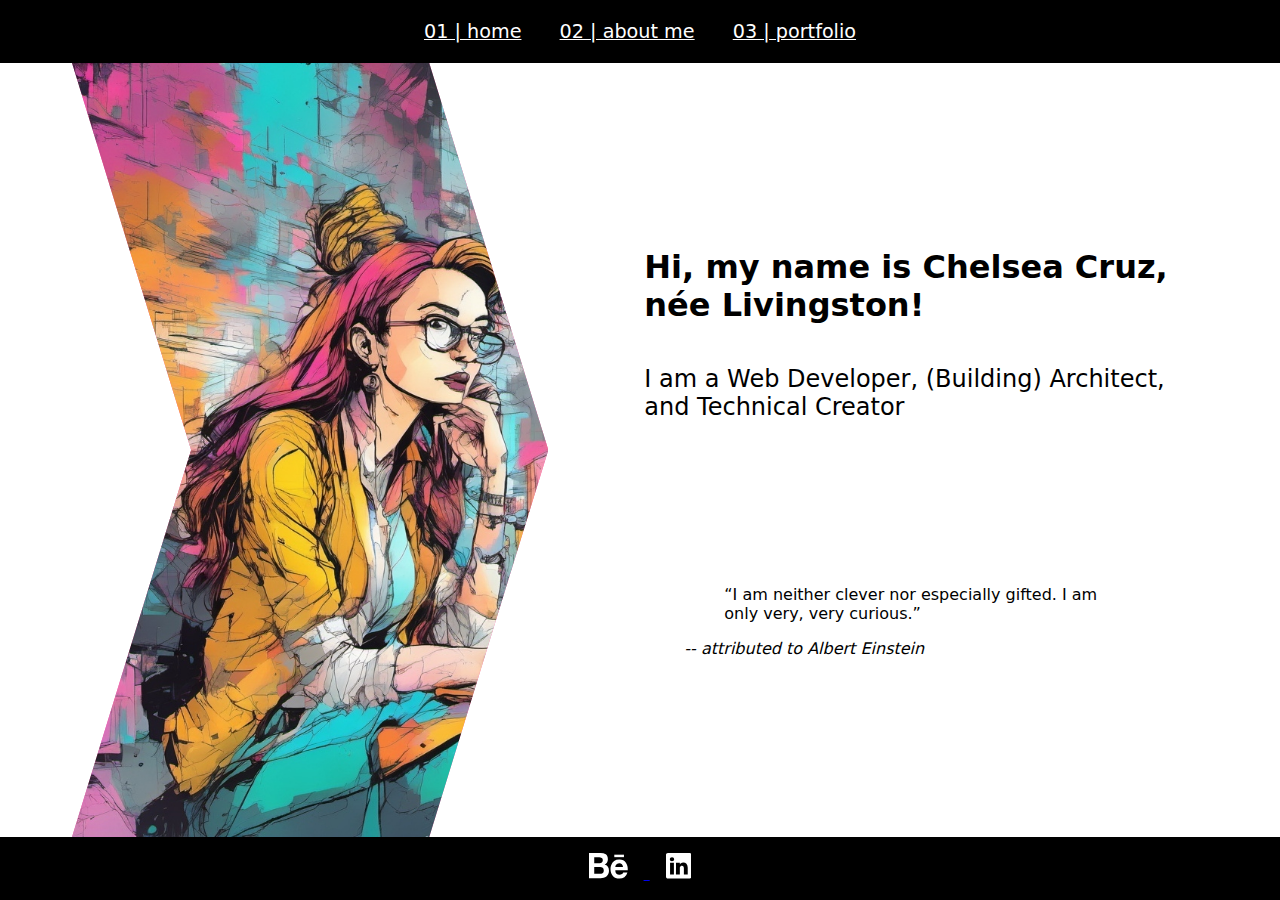
==== index.html @ 87b70754 "first commit" ====
<!DOCTYPE html>
<html lang="en">
  <head>
    <meta charset="UTF-8" />
    <meta name="viewport" content="width=device-width, initial-scale=1.0" />
    <title>Chelsea Cruz</title>
    <link rel="stylesheet" href="./style.css" />
    <script src="./javascript.js"></script>
  </head>
  <body>
    <nav class="navGraphics">
      <div>
        <a href="./index.html">01 | home</a>
        <a href="./about.html">02 | about me</a>
        <a href="./portfolio.html">03 | portfolio</a>
      </div>
    </nav>
    <main>
      <div class="wrapper">
        <div class="illustration"></div>
        <div class="description">
          <h1>Hi, my name is Chelsea Cruz, née Livingston!</h1>
          <!-- todo: add waving hand -->
          <h2>
            I am a Web Developer, <span>(Building) </span>Architect, and
            Technical Creator
          </h2>
          <!-- todo: animate above one by one ending on Technical Creator -->
          <!-- todo: while next link is loading add lines outside of chevron image to represent loading -->

          <figure>
            <blockquote>
              <p>
                “I am neither clever nor especially gifted. I am only very, very
                curious.”
              </p>
            </blockquote>
            <figcaption>
              <cite>-- attributed to Albert Einstein</cite>
            </figcaption>
          </figure>
        </div>
      </div>
    </main>
    <footer class="navGraphics">
      <div>
        <a href="https://www.behance.net/chelsealivingston"
          ><svg
            xmlns="http://www.w3.org/2000/svg"
            viewBox="0 0 24.247 15.985"
            aria-labelledby="IconBase-title-c29e9fb9-55b7-47f3-a889-42d51c3ed6b5 IconBase-description-c29e9fb9-55b7-47f3-a889-42d51c3ed6b5"
            role="graphics-symbol img"
            width="100%"
            height="100%"
            class="PrimaryNav-behanceLogo-jbj PrimaryNav-truncated-C4c"
            title="Behance"
            aria-hidden="true"
          >
            <title id="IconBase-title-c29e9fb9-55b7-47f3-a889-42d51c3ed6b5">
              Behance
            </title>
            <desc
              id="IconBase-description-c29e9fb9-55b7-47f3-a889-42d51c3ed6b5"
            ></desc>
            <g>
              <g transform="translate(-55 -103)">
                <path
                  d="M7.017,0A8.12,8.12,0,0,1,8.965.2,4.348,4.348,0,0,1,10.47.844a2.97,2.97,0,0,1,.967,1.194,4.51,4.51,0,0,1,.345,1.849,3.548,3.548,0,0,1-.511,1.98,3.76,3.76,0,0,1-1.519,1.3A3.627,3.627,0,0,1,11.8,8.619a4.516,4.516,0,0,1,.677,2.519,4.652,4.652,0,0,1-.428,2.053,4,4,0,0,1-1.174,1.427,5.18,5.18,0,0,1-1.7.815,7.238,7.238,0,0,1-1.948.262H0V0ZM6.6,6.348a2.275,2.275,0,0,0,1.437-.437,1.709,1.709,0,0,0,.566-1.427,1.928,1.928,0,0,0-.18-.9,1.306,1.306,0,0,0-.5-.539,1.875,1.875,0,0,0-.718-.277,4.038,4.038,0,0,0-.843-.073H3.274V6.362H6.6Zm.18,6.682a3.847,3.847,0,0,0,.925-.1,2.22,2.22,0,0,0,.774-.335,1.663,1.663,0,0,0,.539-.626,2.218,2.218,0,0,0,.193-1.019,2.1,2.1,0,0,0-.649-1.732,2.639,2.639,0,0,0-1.713-.51H3.274V13.03Z"
                  transform="translate(55 103)"
                ></path>
                <path
                  d="M101,36.468a2.585,2.585,0,0,0,1.92.684,2.528,2.528,0,0,0,1.547-.48,1.978,1.978,0,0,0,.787-1h2.611a5.142,5.142,0,0,1-1.92,2.926,5.339,5.339,0,0,1-3.122.888,5.9,5.9,0,0,1-2.307-.437,4.927,4.927,0,0,1-1.74-1.223,5.705,5.705,0,0,1-1.091-1.893,7.123,7.123,0,0,1-.387-2.417,6.989,6.989,0,0,1,.4-2.373,5.354,5.354,0,0,1,5.139-3.64,4.921,4.921,0,0,1,2.4.568,5.038,5.038,0,0,1,1.685,1.5,6.262,6.262,0,0,1,.953,2.155,8.491,8.491,0,0,1,.207,2.533h-7.777A3.094,3.094,0,0,0,101,36.468Zm3.412-5.969a2.154,2.154,0,0,0-1.671-.626,2.36,2.36,0,0,0-1.174.262,2.514,2.514,0,0,0-.746.626,2.409,2.409,0,0,0-.4.8,3.316,3.316,0,0,0-.138.742H105.1A3.267,3.267,0,0,0,104.414,30.5Z"
                  transform="translate(-28.86 79.504)"
                ></path>
                <rect
                  width="6.036"
                  height="1.543"
                  transform="translate(70.802 104.048)"
                ></rect>
              </g>
            </g>
          </svg>
        </a>
        <a href="https://www.linkedin.com/in/chelsea-al-cruz/"
          ><svg
            xmlns="http://www.w3.org/2000/svg"
            width="16"
            height="16"
            class="bi bi-linkedin"
            viewBox="0 0 16 16"
          >
            <path
              d="M0 1.146C0 .513.526 0 1.175 0h13.65C15.474 0 16 .513 16 1.146v13.708c0 .633-.526 1.146-1.175 1.146H1.175C.526 16 0 15.487 0 14.854zm4.943 12.248V6.169H2.542v7.225zm-1.2-8.212c.837 0 1.358-.554 1.358-1.248-.015-.709-.52-1.248-1.342-1.248S2.4 3.226 2.4 3.934c0 .694.521 1.248 1.327 1.248zm4.908 8.212V9.359c0-.216.016-.432.08-.586.173-.431.568-.878 1.232-.878.869 0 1.216.662 1.216 1.634v3.865h2.401V9.25c0-2.22-1.184-3.252-2.764-3.252-1.274 0-1.845.7-2.165 1.193v.025h-.016l.016-.025V6.169h-2.4c.03.678 0 7.225 0 7.225z"
            />
          </svg>
        </a>
      </div>
    </footer>
  </body>
</html>
---- style.css ----
body {
  font-family: "Product Sans", "Google Sans", "Montserrat", ui-sans-serif,
    system-ui, -apple-system, BlinkMacSystemFont, "Roboto", "Helvetica Neue",
    "Helvetica", "Arial", sans-serif;
}

nav {
  top: 0;
}

nav a {
  color: white;
  padding-left: 1rem;
  padding-right: 1rem;
}

/* TODO: add an transitioned underline for current anchor tag */

.navGraphics {
  position: fixed; /* keeps the bar at the top / bottom of the screen */
  left: 0;
  right: 0;
  height: 7vh;
  font-size: 1.2rem;
  display: flex; /* allows the content to maintain design intent even if content is added */
  flex-direction: row;
  justify-content: center;
  align-items: center;
  gap: 1rem; /* adds space between each direct child component */
  color: white;
  background-color: black;
}

svg {
  fill: white;
  height: 1.6rem;
  width: auto;
  padding-left: 1rem;
  padding-right: 1rem;
}

.behance {
  height: 1.4 rem;
}

.linkedin {
  height: 1.5 rem;
}

main {
  margin-top: 7vh; /* offset the height of nav */
  margin-bottom: 7vh; /* offset the height of the footer */
  margin-left: 5vw;
  margin-right: 5vw;
}

h2 {
  font-weight: 400;
}

span {
  font-weight: 300;
}

blockquote {
  padding-top: 6rem;
}
footer {
  bottom: 0;
}

.wrapper {
  display: flex;
  flex-direction: row;
}

.illustration {
  width: 60rem;
  height: 86vh;
  background-color: hotpink;
  background-image: url(images/openartCC.png);
  background-size: cover;
  clip-path: polygon(75% 0%, 100% 50%, 75% 100%, 0% 100%, 25% 50%, 0% 0%);
}

.description {
  display: flex;
  flex-direction: column;
  justify-content: center;
  margin-left: 6rem;
  width: 100%;
}

.hobby {
  display: flex;
  flex-direction: column;
  width: 100%;
}

.hobbyDescription {
  display: flex;
  flex-direction: row;
  flex-wrap: wrap;
}

.hobbyImageWrapper {
  height: 6rem;
  width: 6rem;
  background-size: cover;
  border-radius: 5px;
}

.photography {
  background-image: url(https://upload.wikimedia.org/wikipedia/commons/2/24/Nikon_D200_front_%28aka%29.jpg);
}

.volleyball {
  background-image: url(https://cdn.abcteach.com/abcteach-content-free/docs/free_preview/v/volleyball3bw_p.png);
}

.pickleball {
  background-image: url(https://upload.wikimedia.org/wikipedia/commons/thumb/7/71/A_pickleball_paddle_with_two_pickleballs.jpg/1280px-A_pickleball_paddle_with_two_pickleballs.jpg);
}

.family {
  background-image: url(images/TheCruzFamily-46.jpg);
}

.architecture {
  background-image: url(images/architecture.jpg);
}

.woodWork {
  background-image: url(images/woodwork.png);
}
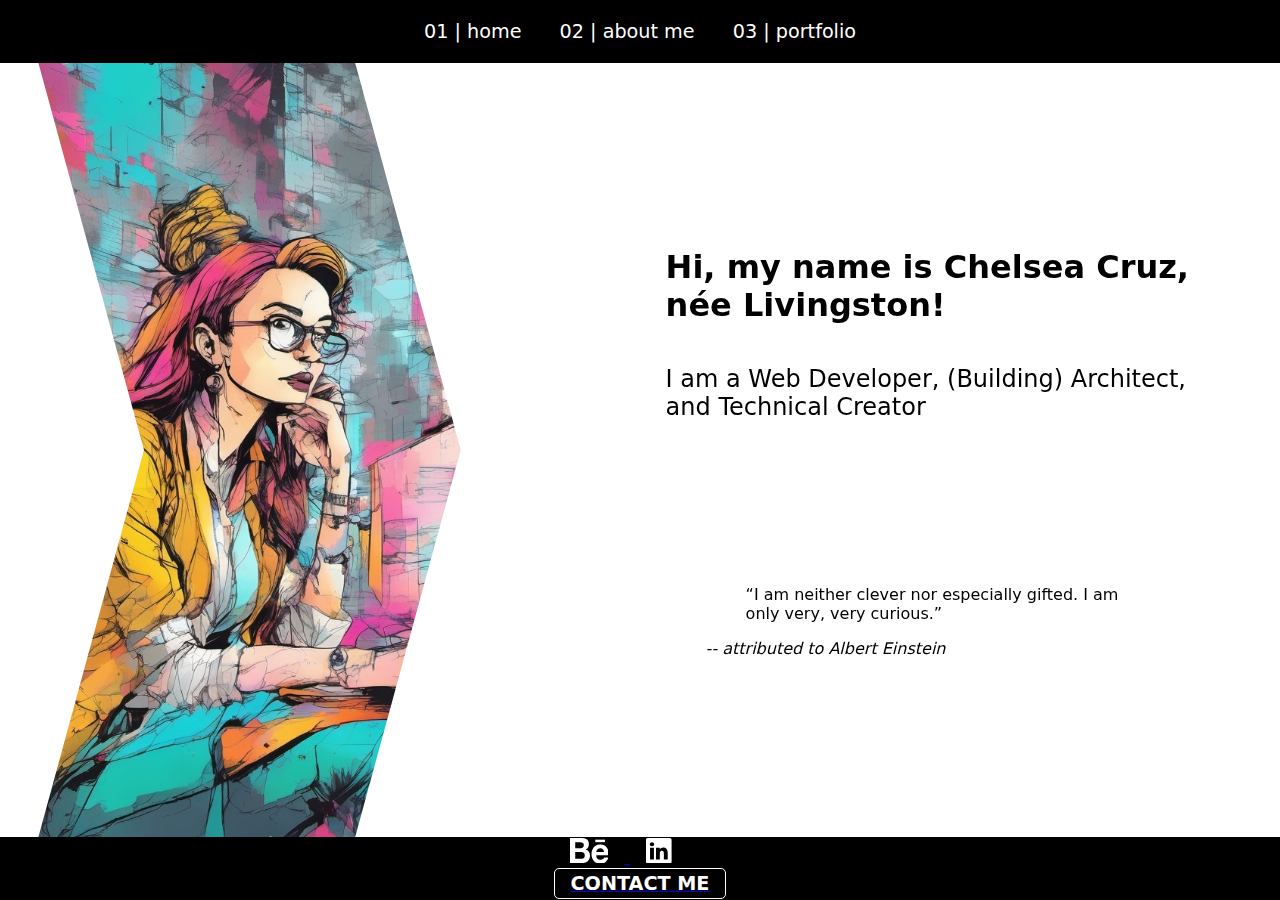
==== commit 2b6a562f: "major update primarily for styling" ====
--- a/index.html
+++ b/index.html
@@ -18,27 +18,29 @@
     <main>
       <div class="wrapper">
         <div class="illustration"></div>
-        <div class="description">
-          <h1>Hi, my name is Chelsea Cruz, née Livingston!</h1>
-          <!-- todo: add waving hand -->
-          <h2>
-            I am a Web Developer, <span>(Building) </span>Architect, and
-            Technical Creator
-          </h2>
-          <!-- todo: animate above one by one ending on Technical Creator -->
-          <!-- todo: while next link is loading add lines outside of chevron image to represent loading -->
+        <div class="descriptionWrapper">
+          <div class="description">
+            <h1>Hi, my name is Chelsea Cruz, née Livingston!</h1>
+            <!-- todo: add waving hand -->
+            <h2>
+              I am a Web Developer, <span>(Building) </span>Architect, and
+              Technical Creator
+            </h2>
+            <!-- todo: animate above one by one ending on Technical Creator -->
+            <!-- todo: while next link is loading add lines outside of chevron image to represent loading -->
 
-          <figure>
-            <blockquote>
-              <p>
-                “I am neither clever nor especially gifted. I am only very, very
-                curious.”
-              </p>
-            </blockquote>
-            <figcaption>
-              <cite>-- attributed to Albert Einstein</cite>
-            </figcaption>
-          </figure>
+            <figure>
+              <blockquote>
+                <p>
+                  “I am neither clever nor especially gifted. I am only very,
+                  very curious.”
+                </p>
+              </blockquote>
+              <figcaption>
+                <cite>-- attributed to Albert Einstein</cite>
+              </figcaption>
+            </figure>
+          </div>
         </div>
       </div>
     </main>
@@ -94,6 +96,7 @@
             />
           </svg>
         </a>
+        <a href="./contact.html"><p class="contact">CONTACT ME</p></a>
       </div>
     </footer>
   </body>
--- a/style.css
+++ b/style.css
@@ -12,9 +12,50 @@
   color: white;
   padding-left: 1rem;
   padding-right: 1rem;
-}
-
-/* TODO: add an transitioned underline for current anchor tag */
+  text-decoration: none;
+  position: relative;
+}
+
+/* thanks to css tricks */
+nav a::before {
+  content: "";
+  position: absolute;
+  width: 100%;
+  height: 3px;
+  border-radius: 3%px;
+  background-color: orange;
+  bottom: -3px;
+  left: 0;
+  transform-origin: right;
+  transform: scaleX(0);
+  transition: transform 0.3s ease-in-out;
+}
+
+nav a:hover::before {
+  transform-origin: left;
+  transform: scaleX(1);
+}
+
+nav a:active {
+  color: orange;
+}
+
+/* matches hover styling */
+nav a:active::before {
+  content: "";
+  position: absolute;
+  width: 100%;
+  height: 3px;
+  border-radius: 3%px;
+  background-color: orange;
+  bottom: -3px;
+  left: 0;
+}
+
+nav a:visited {
+  color: rgb(150, 150, 150);
+}
+/* TODO: add an orange color for current anchor tag */
 
 .navGraphics {
   position: fixed; /* keeps the bar at the top / bottom of the screen */
@@ -27,7 +68,7 @@
   justify-content: center;
   align-items: center;
   gap: 1rem; /* adds space between each direct child component */
-  color: white;
+
   background-color: black;
 }
 
@@ -35,8 +76,21 @@
   fill: white;
   height: 1.6rem;
   width: auto;
-  padding-left: 1rem;
-  padding-right: 1rem;
+  margin-left: 1rem;
+  margin-right: 1rem;
+}
+
+.contact {
+  display: flex;
+  font-size: 1.2rem;
+  padding: 0.2rem 1rem 0.2rem 1rem;
+  color: white;
+  border: solid 1px white;
+  border-radius: 5px;
+  text-decoration: none;
+  font-weight: 700;
+  margin-top: 0;
+  margin-bottom: 0;
 }
 
 .behance {
@@ -75,20 +129,49 @@
 }
 
 .illustration {
-  width: 60rem;
+  width: 33vw;
   height: 86vh;
   background-color: hotpink;
   background-image: url(images/openartCC.png);
   background-size: cover;
   clip-path: polygon(75% 0%, 100% 50%, 75% 100%, 0% 100%, 25% 50%, 0% 0%);
+  position: fixed;
+  left: 0;
+  background-position: 35%;
+}
+
+@media (min-width: 768px) {
+  .illustration {
+    width: 33vw;
+    min-width: 20rem;
+    max-width: 30rem;
+    margin-left: 3vw;
+  }
+}
+
+@media (min-width: 768px) {
+  .descriptionWrapper {
+    position: fixed;
+    width: 42vw;
+    height: 86vh;
+    position: fixed;
+    overflow-y: scroll;
+    overflow-x: hidden;
+    right: 6vw;
+    margin-left: 6vw;
+  }
 }
 
 .description {
-  display: flex;
+  position: relative;
+  display: flex;
+  flex-wrap: wrap;
   flex-direction: column;
   justify-content: center;
-  margin-left: 6rem;
-  width: 100%;
+
+  width: 100%;
+  height: 100%;
+  text-wrap: pretty;
 }
 
 .hobby {
